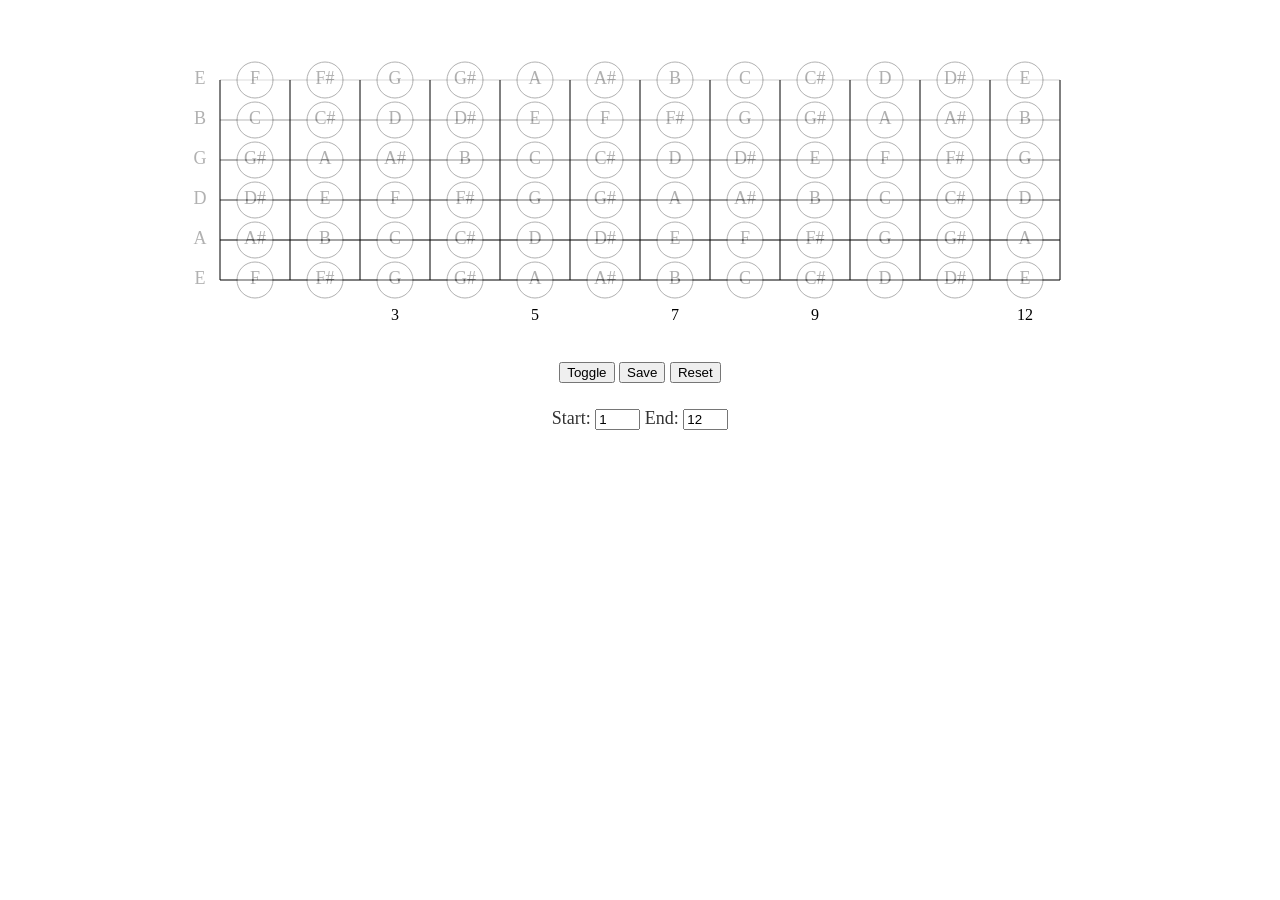
==== fretboard.html @ cf2644f9 "Init repo" ====
<!doctype html>

<html lang="en">

<head>
    <meta charset="utf-8">

    <title>Fretboard Diagram Creator</title>
    <link rel="stylesheet" href="fretboard.css">

</head>

<body>
    <figure id="fretboard-diagram-creator" class="half-full">
        <svg xmlns="http://www.w3.org/2000/svg" id="fretboard" width=900 height=280 style="background-color: white;">
        </svg>
    </figure>
    <div class="menu">
        <p>
            <button id="visibility" class="button">Toggle</button>
            <button id="save-svg" class="button">Save</button>
            <button id="reset" class="button">Reset</button>
            <a id="svg-link" download="fretboard-diagram.svg"></a>
        </p>
        <p>
            <label>Start:</label>
            <input id="start-fret" type="number" class="num-input" value="1" name="startFret" min=1 max=22 maxlength="2"
                style="width: 5ch" autocomplete=off>
            <label>End:</label>
            <input id="end-fret" type="number" class="num-input" value="12" name="startFret" min=1 max=22 maxlength="2"
                style="width: 5ch" autocomplete=off>
        </p>
    </div>
    <script src="fretboard.js"></script>
</body>

</html>
---- fretboard.css ----
/* Notes */

g.note.transparent:hover {
    opacity: 1;
}

g.note {
    fill: white;
    stroke-width: 1px;
    stroke: black;
}

g.note.selected>circle {
    opacity: 1;
    stroke-dasharray: 4, 4;
    stroke-width: 3px;
}

g.note.hidden {
    opacity: 0;
}

g.note.transparent {
    opacity: 0.3;
}

g.note.visible {
    opacity: 1;
    fill: white;
}

g.note.blue {
    fill: steelblue;
}

g.note.blue>text {
    stroke: white;
    fill: white;
}

g.note.black {
    fill: black;
}

g.note.black>text {
    stroke: white;
    fill: white;
}

g.note.red {
    fill: indianred;
}

g.note.red>text {
    stroke: white;
    fill: white;
}

g.note.green {
    fill: teal;
}

g.note.green>text {
    stroke: white;
    fill: white;
}

g.note>text {
    stroke: black;
    stroke-width: 0px;
    fill: black;
    text-anchor: middle;
    dominant-baseline: middle;
    font-size: 18px;
}

#editable-div {
    text-align: center;
    font-size: 18px;
}

/* Paths */

path.string {
    stroke: black;
    fill: none;
}

path.frets {
    stroke: black;
    stroke-width: 1px;
    fill: none;
}

/* Markers */

text.marker {
    text-anchor: middle;
    font-size: 16px;
}

/* Integration & menu */

#fretboard-diagram-creator {
    padding-top: 10px;
    /* border: 1px solid; */
}

div.menu {
    text-align: center;
    /* text-align: center; */
}

.num-input {
    font-variant-numeric: tabular-nums;
    font-feature-settings: "tnum";
}

.error {
    font-size: 18px;
    text-anchor: middle;
}

/* Figure */

figure {
    max-width: 100%;
    height: auto;
    margin: 0;
    text-align: center;
}

figure figcaption {
    text-align: center;
    font-size: medium;
}

@supports (width: 100vw) {
    figure.half-full {
        max-width: 100vw;
        width: 1200px;
        position: relative;
        left: 50%;
        right: 50%;
        margin-left: -600px;
        margin-right: -600px;
    }
    @media only screen and (max-width: 1200px) {
        figure.half-full {
            max-width: 100vw;
            width: 1000px;
            position: relative;
            left: 50%;
            right: 50%;
            margin-left: -500px;
            margin-right: -500px;
            overflow-y: auto;
        }
    }
    @media only screen and (max-width: 1000px) {
        figure.half-full {
            max-width: 100vw;
            width: 100%;
            left: 0;
            right: 0;
            margin: 0;
            overflow-y: auto;
        }
    }
}

/* Page */

body {
    margin: 40px auto;
    max-width: 800px;
    line-height: 1.6;
    font-size: 18px;
    color: #333;
    padding: 0 10px;
}
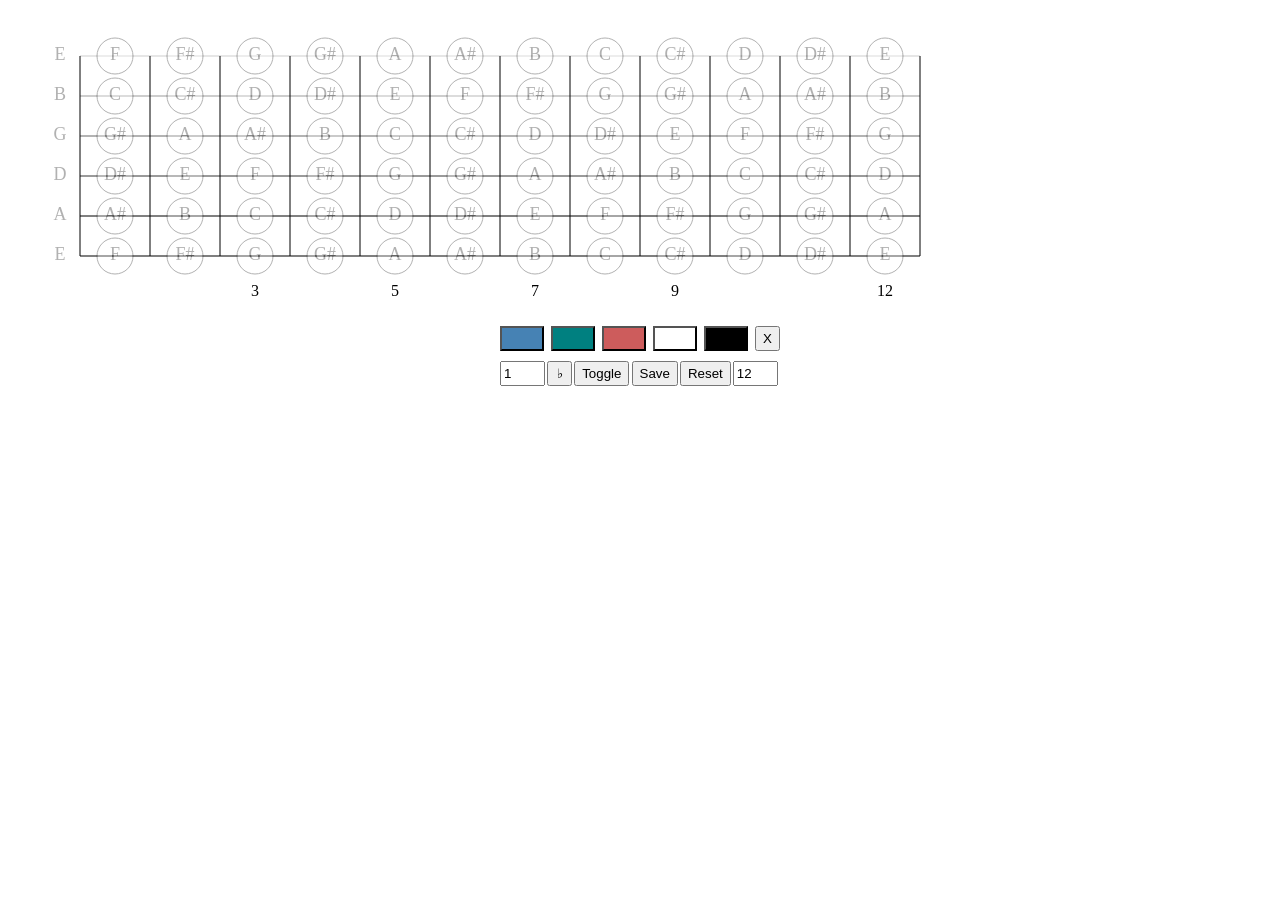
==== commit b9f57c77: "Update HTML" ====
--- a/fretboard.html
+++ b/fretboard.html
@@ -13,24 +13,27 @@
 <body>
     <figure id="fretboard-diagram-creator" class="half-full">
         <svg xmlns="http://www.w3.org/2000/svg" id="fretboard" width=900 height=280 style="background-color: white;">
-        </svg>
-    </figure>
-    <div class="menu">
-        <p>
-            <button id="visibility" class="button">Toggle</button>
-            <button id="save-svg" class="button">Save</button>
-            <button id="reset" class="button">Reset</button>
-            <a id="svg-link" download="fretboard-diagram.svg"></a>
-        </p>
-        <p>
-            <label>Start:</label>
-            <input id="start-fret" type="number" class="num-input" value="1" name="startFret" min=1 max=22 maxlength="2"
-                style="width: 5ch" autocomplete=off>
-            <label>End:</label>
-            <input id="end-fret" type="number" class="num-input" value="12" name="startFret" min=1 max=22 maxlength="2"
-                style="width: 5ch" autocomplete=off>
-        </p>
-    </div>
+      </svg>
+      </figure>
+      <div class="menu">
+        <div id="color-selector">
+          <button title="blue" class="color blue"></button>
+          <button title="green" class="color green"></button>
+          <button title="red" class="color red"></button>
+          <button title="white" class="color white"></button>
+          <button title="black" class="color black"></button>
+          <button title="delete" id="delete-note">X</button>
+        </div>
+        <div id="global-actions">
+          <input id="start-fret" type="number" class="num-input" value="1" name="startFret" min=1 max=22 maxlength="2" style="width: 5ch" autocomplete=off>
+          <button id="enharmonic" style="width: 25px; text-align: center;">♭</button>
+          <button id="visibility" class="button">Toggle</button>
+          <button id="save-svg" class="button">Save</button>
+          <button id="reset" class="button">Reset</button>
+          <input id="end-fret" type="number" class="num-input" value="12" name="startFret" min=1 max=22 maxlength="2" style="width: 5ch" autocomplete=off>
+          <a id="svg-link" download="fretboard-diagram.svg"></a>
+        </div>
+      </div>
     <script src="fretboard.js"></script>
 </body>
 
--- a/fretboard.css
+++ b/fretboard.css
@@ -1,4 +1,4 @@
-/* Notes */
+/* Diagram */
 
 g.note.transparent:hover {
     opacity: 1;
@@ -14,6 +14,7 @@
     opacity: 1;
     stroke-dasharray: 4, 4;
     stroke-width: 3px;
+    stroke: black;
 }
 
 g.note.hidden {
@@ -63,6 +64,17 @@
 g.note.green>text {
     stroke: white;
     fill: white;
+}
+
+path.string {
+    stroke: black;
+    fill: none;
+}
+
+path.frets {
+    stroke: black;
+    stroke-width: 1px;
+    fill: none;
 }
 
 g.note>text {
@@ -79,60 +91,75 @@
     font-size: 18px;
 }
 
-/* Paths */
-
-path.string {
-    stroke: black;
-    fill: none;
-}
-
-path.frets {
-    stroke: black;
-    stroke-width: 1px;
-    fill: none;
-}
-
-/* Markers */
+#fretboard-diagram-creator {
+    padding-top: 10px;
+    /* border: 1px solid; */
+}
+
+div.menu {
+    text-align: center;
+    /* text-align: center; */
+}
 
 text.marker {
     text-anchor: middle;
     font-size: 16px;
-}
-
-/* Integration & menu */
-
-#fretboard-diagram-creator {
-    padding-top: 10px;
-    /* border: 1px solid; */
-}
-
-div.menu {
-    text-align: center;
-    /* text-align: center; */
-}
-
-.num-input {
-    font-variant-numeric: tabular-nums;
-    font-feature-settings: "tnum";
-}
-
-.error {
-    font-size: 18px;
-    text-anchor: middle;
-}
-
-/* Figure */
-
-figure {
-    max-width: 100%;
-    height: auto;
-    margin: 0;
-    text-align: center;
-}
-
-figure figcaption {
-    text-align: center;
-    font-size: medium;
+    fill: black;
+}
+
+
+/* Controls */
+
+/* Actions on nodes */
+
+#color-selector {
+    /* background-color: lightgray; */
+    margin: auto;
+    padding-bottom: 10px;
+    width: 280px;
+    display: flex;
+    justify-content: space-between;
+}
+
+button.color {
+    width: 44px;
+}
+
+button {
+    height: 25px;
+}
+
+button.color:hover {
+    transform: scale(1.1);
+}
+
+.color.blue {
+    background-color: steelblue;
+}
+
+.color.black {
+    background-color: black;
+}
+
+.color.green {
+    background-color: teal;
+}
+
+.color.red {
+    background-color: indianred;
+}
+
+.color.white {
+    background-color: white;
+}
+
+/* Global actions */
+
+#global-actions {
+    margin: auto;
+    width: 280px;
+    display: flex;
+    justify-content: space-between;
 }
 
 @supports (width: 100vw) {
@@ -169,13 +196,12 @@
     }
 }
 
-/* Page */
-
-body {
-    margin: 40px auto;
-    max-width: 800px;
-    line-height: 1.6;
+.num-input {
+    font-variant-numeric: tabular-nums;
+    font-feature-settings: "tnum";
+}
+
+.error {
     font-size: 18px;
-    color: #333;
-    padding: 0 10px;
+    text-anchor: middle;
 }
